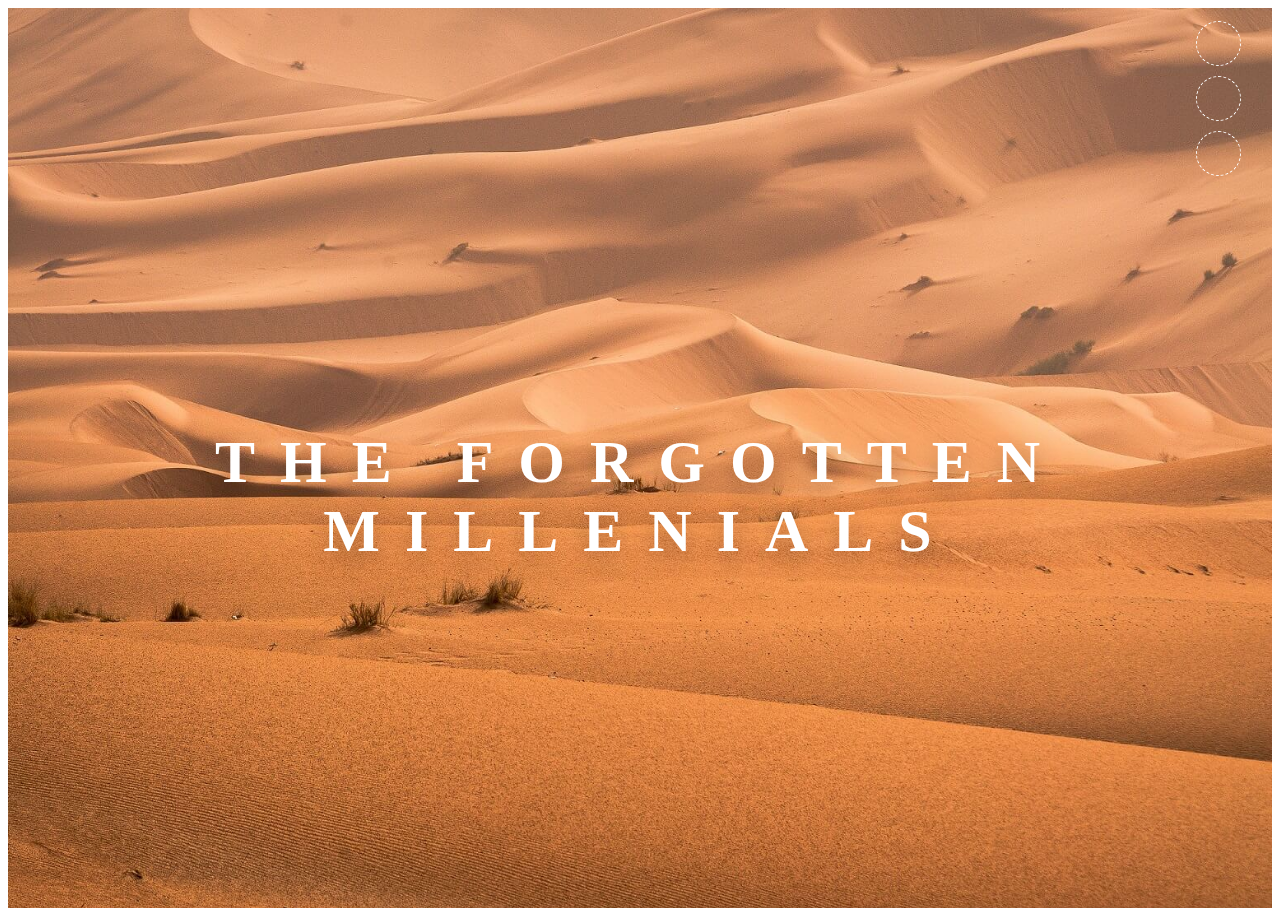
==== index.html @ 2a6d8947 "Initial commit" ====
<!DOCTYPE html>
<html lang="en" dir="ltr">
  <head>
    <link rel="stylesheet" href="master1.css">
    <meta charset="utf-8">
    <title>Weroneus</title>
  </head>
  <body>
    <div class="main-content">
  <div class="concept concept-one">
    <div class="hover hover-1"></div>
    <div class="hover hover-2"></div>
    <div class="hover hover-3"></div>
    <div class="hover hover-4"></div>
    <div class="hover hover-5"></div>
    <div class="hover hover-6"></div>
    <div class="hover hover-7"></div>
    <div class="hover hover-8"></div>
    <div class="hover hover-9"></div>
    <h1>The Forgotten Millenials</h1>
  </div>
  <div class="concept concept-two">
    <div class="hover">
      <h1>D</h1>
    </div>
    <div class="hover">
      <h1>R</h1>
    </div>
    <div class="hover">
      <h1>I</h1>
    </div>
    <div class="hover">
      <h1>V</h1>
    </div>
    <div class="hover">
      <h1>E</h1>
    </div>
    <div class="hover">
      <h1>R</h1>
    </div>
  </div>
  <div class="concept concept-three">
    <div class="word">
      <div class="hover">
        <div></div>
        <div></div>
        <h1>C</h1>
      </div>
      <div class="hover">
        <div></div>
        <div></div>
        <h1>A</h1>
      </div>
      <div class="hover">
        <div></div>
        <div></div>
        <h1>N</h1>
      </div>
      <div class="hover">
        <div></div>
        <div></div>
        <h1>Y</h1>
      </div>
      <div class="hover">
        <div></div>
        <div></div>
        <h1>O</h1>
      </div>
      <div class="hover">
        <div></div>
        <div></div>
        <h1>N</h1>
      </div>
    </div>
  </div>
  <div class="concept concept-four">
    <h1>Glacier</h1>
  </div>
  <div class="concept concept-five">
    <h1 class="word"><span class="char">M</span><span class="char">O</span><span class="char">U</span><span class="char">N</span><span class="char">T</span><span class="char">A</span><span class="char">I</span><span class="char">N</span><span class="char">S</span>
    </h1>
  </div>
  <div class="concept concept-six">
    <h1 class="word"><span class="char">O</span><span class="char">C</span><span class="char">E</span><span class="char">A</span><span class="char">N</span>
    </h1>
  </div>
  <div class="concept concept-seven">
    <h1>fries</h1>
  </div>
  <div class="concept concept-eight">
    <h1 class="word">
      <div class="char" data-content="F">F</div>
      <div class="char" data-content="A">A</div>
      <div class="char" data-content="L">L</div>
      <div class="char" data-content="L">L</div>
      <div class="char" data-content="S">S</div>
    </h1>
  </div>
</div>
</body>
<footer><a href="#" target="_blank"><i class="icon-social-twitter icons"></i></a><a href="#" target="_blank"><i class="icon-social-github icons"></i></a><a href="#" target="_blank"><i class="icon-social-dribbble icons"></i></a></footer>

</html>
---- master1.css ----
body {
  background: #fff;
  font-family: "Comfortaa", sans-serif;
  position: relative;
}

footer {
  text-align: center;
  padding: 1em;
  max-width: 80px;
  position: fixed;
  top: 0;
  right: 25px;
}
footer a {
  text-decoration: none;
  display: inline-block;
  width: 45px;
  height: 45px;
  border-radius: 50%;
  background: transparent;
  border: 1px dashed #fff;
  color: #fff;
  margin: 5px;
}
footer a:hover {
  background: rgba(255, 255, 255, 0.1);
}
footer a .icons {
  margin-top: 12px;
  display: inline-block;
  font-size: 20px;
}

* {
  box-sizing: border-box;
}

.main-content {
  text-align: center;
  text-transform: uppercase;
  scroll-snap-type: y mandatory;
  position: relative;
  height: 100vh;
  overflow-y: scroll;
}

.hover,
.word,
h1 {
  cursor: pointer;
}

h1 {
  position: relative;
  color: #fff;
  font: 900 60px Montserrat;
  text-shadow: 0 10px 25px rgba(0, 0, 0, 0.3);
}

.concept {
  position: relative;
  padding: 5em;
  height: 100vh;
  overflow: hidden;
  scroll-snap-align: center;
}
.concept:before {
  content: "";
  position: absolute;
  width: 100%;
  height: 100%;
  top: 0;
  left: 0;
  background: radial-gradient(rgba(0, 0, 0, 0.3), transparent);
  opacity: 0;
  transition: all 1s cubic-bezier(0.19, 1, 0.22, 1);
}
.concept:hover:before {
  opacity: 0.5;
}

.concept-one {
  display: grid;
  grid: repeat(3, 1fr)/repeat(3, 1fr);
  background: yellow;
  padding: 8em;
  background: url(pics/desert.jpg) no-repeat center center/cover;
}
.concept-one h1 {
  position: absolute;
  margin: auto;
  left: 0;
  right: 0;
  top: 50%;
  margin-top: -30px;
  transition: 0.5s ease;
  z-index: 0;
  letter-spacing: 25px;
}
.concept-one .hover {
  z-index: 1;
}
.concept-one .hover-1:hover ~ h1 {
  left: 30px;
  margin-top: -10px;
}
.concept-one .hover-2:hover ~ h1 {
  margin-top: -10px;
}
.concept-one .hover-3:hover ~ h1 {
  right: 30px;
  margin-top: -10px;
}
.concept-one .hover-4:hover ~ h1 {
  left: 30px;
}
.concept-one .hover-6:hover ~ h1 {
  right: 30px;
}
.concept-one .hover-7:hover ~ h1 {
  left: 30px;
  margin-top: -50px;
}
.concept-one .hover-8:hover ~ h1 {
  margin-top: -50px;
}
.concept-one .hover-9:hover ~ h1 {
  right: 30px;
  margin-top: -50px;
}

.concept-two {
  display: grid;
  grid: 100%/repeat(6, 1fr);
  padding: 5em 15em;
  background: url(pics/forest.jpg) center center/cover;
}
.concept-two .hover {
  position: relative;
  display: grid;
  place-items: center;
}
.concept-two h1 {
  color: transparent;
  text-align: 0 1px 1px;
  -webkit-text-stroke: 2px #fff;
  text-shadow: none;
  transition: 0.3s cubic-bezier(0.175, 0.885, 0.32, 1.275);
}
.concept-two .hover:hover h1 {
  transform: scale(1.5);
  color: #fff;
  -webkit-text-stroke: 2px transparent;
  text-shadow: 0 10px 20px rgba(0, 0, 0, 0.2);
}

.concept-three {
  padding: 5em;
  background: url(pics/canyon.jpg) center center/cover;
}
.concept-three .word {
  display: flex;
  align-items: center;
  max-width: 500px;
  margin: auto;
}
.concept-three .hover {
  flex: 1;
  display: grid;
  height: calc(100vh - 10em);
  grid: repeat(2, 2fr)/100%;
  position: relative;
}
.concept-three .hover div {
  position: relative;
  z-index: 5;
}
.concept-three .hover div:nth-child(1):hover ~ h1 {
  margin-top: -10px;
}
.concept-three .hover div:nth-child(2):hover ~ h1 {
  margin-top: -50px;
}
.concept-three h1 {
  position: absolute;
  margin: auto;
  left: 0;
  right: 0;
  top: 50%;
  margin-top: -30px;
  transition: 0.3s cubic-bezier(0.23, 1, 0.32, 1);
  z-index: 0;
}

.concept-four {
  height: 100vh;
  position: relative;
  display: flex;
  align-items: center;
  justify-content: center;
  letter-spacing: 2em;
  background: url(pics/glacier.jpg) no-repeat center center/cover;
}
.concept-four h1 {
  display: inline-block;
}
.concept-four:hover h1 {
  letter-spacing: 25px;
  transform: scale(1.3);
  transition: 0.5s cubic-bezier(0.175, 0.885, 0.32, 1.275);
}

.concept-five {
  background: url(pics/mountains.jpg) center center/cover;
  display: flex;
  align-items: center;
}
.concept-five .word {
  width: 600px;
  margin: auto;
  display: flex;
  align-items: center;
  justify-content: center;
  height: 80%;
}
.concept-five .word:hover .char:nth-child(even) {
  top: 20px;
}
.concept-five .word:hover .char:nth-child(odd) {
  top: -20px;
}
.concept-five .char {
  flex: 1;
  position: relative;
  display: inline-block;
  top: 0;
  transition: 0.5s cubic-bezier(0.19, 1, 0.22, 1);
}

.concept-six {
  display: flex;
  align-items: center;
  background: url(pics/beach.jpg) top right/cover;
}
.concept-six .word {
  width: 550px;
  margin: auto;
  display: flex;
  align-items: center;
  justify-content: center;
  height: 80%;
}
.concept-six .word:hover .char:nth-child(1) {
  margin-top: -30px;
  transform: rotate(-20deg);
}
.concept-six .word:hover .char:nth-child(2) {
  margin: -40px 0px 0 10px;
  transform: rotate(5deg);
}
.concept-six .word:hover .char:nth-child(3) {
  margin: 15px 0 0 10px;
  transform: rotate(12deg);
}
.concept-six .word:hover .char:nth-child(4) {
  margin: -25px 0 0;
  transform: rotate(5deg);
}
.concept-six .word:hover .char:nth-child(5) {
  margin: -40px 5px 0;
  transform: rotate(-10deg);
}
.concept-six .char {
  flex: 1;
  transition: 0.3s ease-in-out;
  position: relative;
}

.concept-seven {
  background: url(pics/fries.jpg) top center/cover;
  display: flex;
  justify-content: center;
  align-items: center;
}
.concept-seven h1 {
  letter-spacing: 35px;
  position: relative;
}
.concept-seven h1:before {
  content: "fries";
  position: absolute;
  margin: auto;
  left: 0;
  right: 0;
  max-width: 400px;
  color: transparent;
  letter-spacing: 10px;
  text-shadow: none;
}
.concept-seven:hover h1:before {
  transition: 0.6s ease;
  color: rgba(255, 255, 255, 0.8);
  animation: jump-out 0.6s ease forwards;
}

@keyframes jump-out {
  0% {
    opacity: 0;
    transform: scale(1);
  }
  20% {
    opacity: 1;
  }
  100% {
    opacity: 0;
    transform: scale(2);
  }
}
.concept-eight {
  background: url(pics/falls.jpg) center center/cover;
  display: flex;
  align-items: center;
  justify-content: center;
}
.concept-eight .word {
  display: flex;
  align-items: center;
  justify-items: center;
  width: 450px;
  height: 80%;
}
.concept-eight .word:hover .char:before {
  transition: 0.6s ease;
  color: rgba(255, 255, 255, 0.8);
  animation: falls 1s ease forwards;
}
.concept-eight .word:hover .char:nth-child(1):before {
  animation: falls 0.9s ease 0.2s forwards;
}
.concept-eight .word:hover .char:nth-child(2n + 3):before {
  animation: falls 1s ease 0.3s forwards;
}
.concept-eight .char {
  flex: 1;
  position: relative;
}
.concept-eight .char:before {
  content: attr(data-content);
  position: absolute;
  top: 0;
  color: transparent;
  text-shadow: none;
}

@keyframes falls {
  0% {
    opacity: 0;
    top: 0;
  }
  20% {
    opacity: 1;
  }
  100% {
    opacity: 0;
    top: 100px;
  }
}
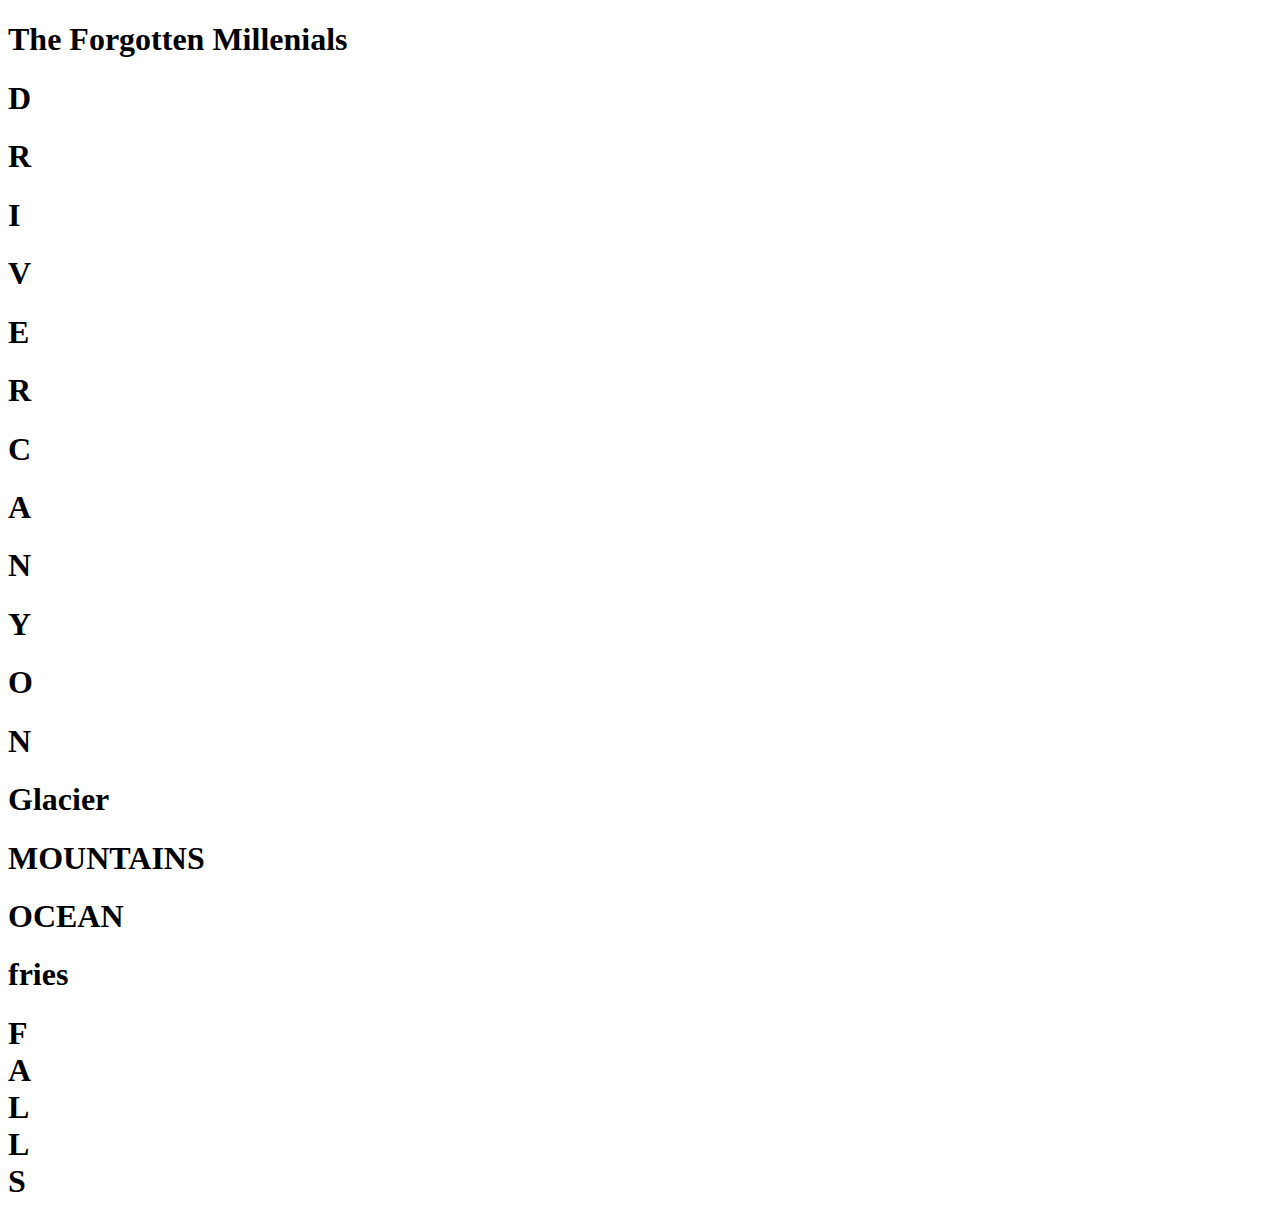
==== commit c549ef1f: "Updated link to CSS stylesheet" ====
--- a/index.html
+++ b/index.html
@@ -1,7 +1,7 @@
 <!DOCTYPE html>
 <html lang="en" dir="ltr">
   <head>
-    <link rel="stylesheet" href="master1.css">
+    <link rel="stylesheet" href="pics/master1.css">
     <meta charset="utf-8">
     <title>Weroneus</title>
   </head>
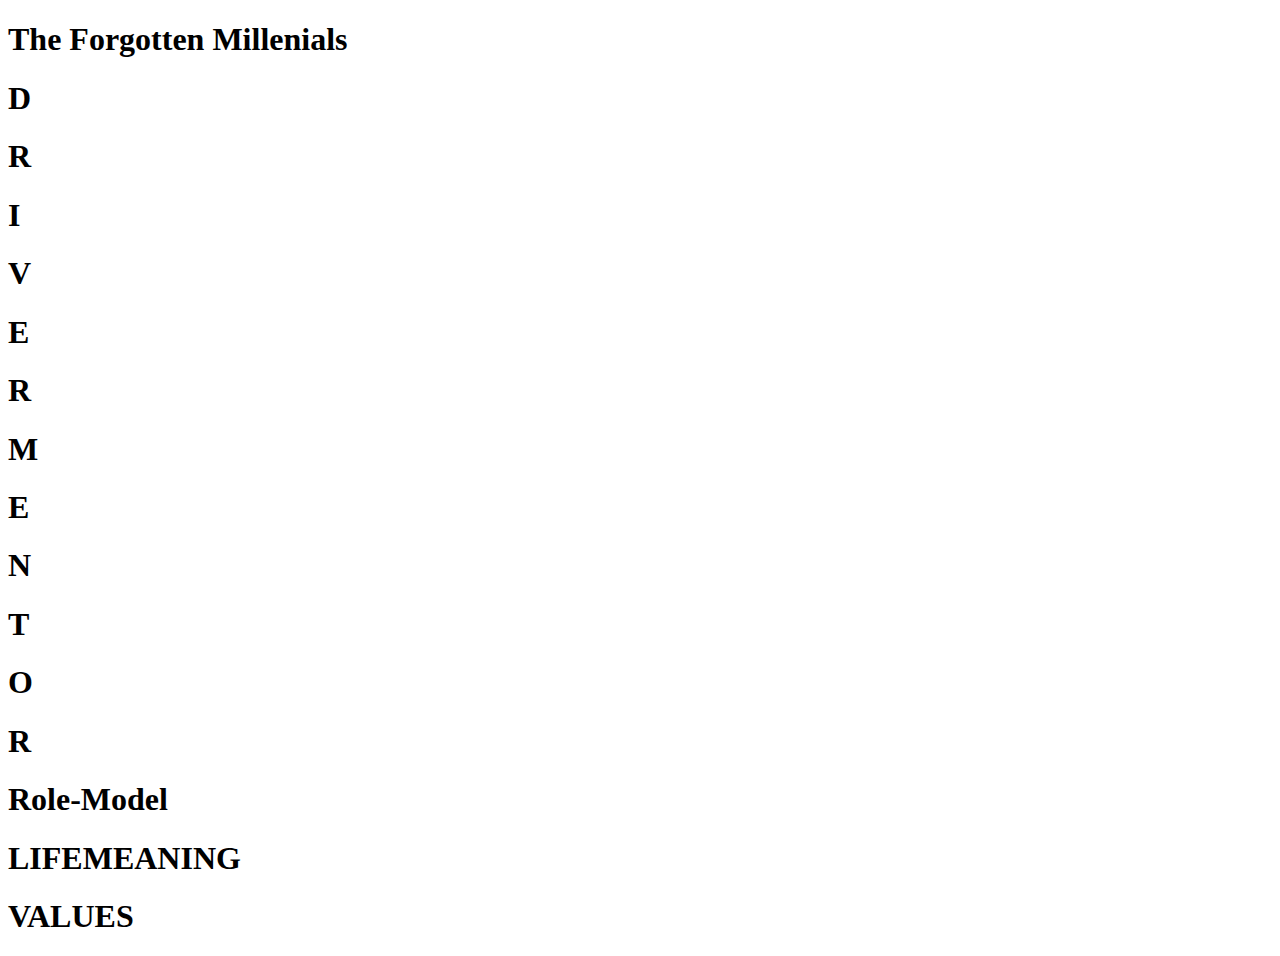
==== commit 64a57c01: "updated extra website pages" ====
--- a/index.html
+++ b/index.html
@@ -1,7 +1,7 @@
 <!DOCTYPE html>
 <html lang="en" dir="ltr">
   <head>
-    <link rel="stylesheet" href="pics/master1.css">
+    <link rel="stylesheet" href="master.css">
     <meta charset="utf-8">
     <title>Weroneus</title>
   </head>
@@ -44,12 +44,12 @@
       <div class="hover">
         <div></div>
         <div></div>
-        <h1>C</h1>
+        <h1>M</h1>
       </div>
       <div class="hover">
         <div></div>
         <div></div>
-        <h1>A</h1>
+        <h1>E</h1>
       </div>
       <div class="hover">
         <div></div>
@@ -59,7 +59,7 @@
       <div class="hover">
         <div></div>
         <div></div>
-        <h1>Y</h1>
+        <h1>T</h1>
       </div>
       <div class="hover">
         <div></div>
@@ -69,22 +69,24 @@
       <div class="hover">
         <div></div>
         <div></div>
-        <h1>N</h1>
+        <h1>R</h1>
       </div>
     </div>
   </div>
   <div class="concept concept-four">
-    <h1>Glacier</h1>
+    <h1>Role-Model</h1>
   </div>
   <div class="concept concept-five">
-    <h1 class="word"><span class="char">M</span><span class="char">O</span><span class="char">U</span><span class="char">N</span><span class="char">T</span><span class="char">A</span><span class="char">I</span><span class="char">N</span><span class="char">S</span>
+    <h1 class="word"><span class="char">L</span><span class="char">I</span><span class="char">F</span><span class="char">E</span><span class="char">M</span><span class="char">E</span>A</span><span class="char">N</span><span class="char">I</span><span class="char">N</span><span class="char">G</span>
     </h1>
   </div>
   <div class="concept concept-six">
-    <h1 class="word"><span class="char">O</span><span class="char">C</span><span class="char">E</span><span class="char">A</span><span class="char">N</span>
+    <h1 class="word"><span class="char">V</span><span class="char">A</span><span class="char">L</span><span class="char">U</span><span class="char">E</span><span class="char">S</span>
     </h1>
   </div>
-  <div class="concept concept-seven">
+<!--  Commenting out different sections of this website
+
+<div class="concept concept-seven">
     <h1>fries</h1>
   </div>
   <div class="concept concept-eight">
@@ -96,7 +98,8 @@
       <div class="char" data-content="S">S</div>
     </h1>
   </div>
-</div>
+</div> -->
+
 </body>
 <footer><a href="#" target="_blank"><i class="icon-social-twitter icons"></i></a><a href="#" target="_blank"><i class="icon-social-github icons"></i></a><a href="#" target="_blank"><i class="icon-social-dribbble icons"></i></a></footer>
 
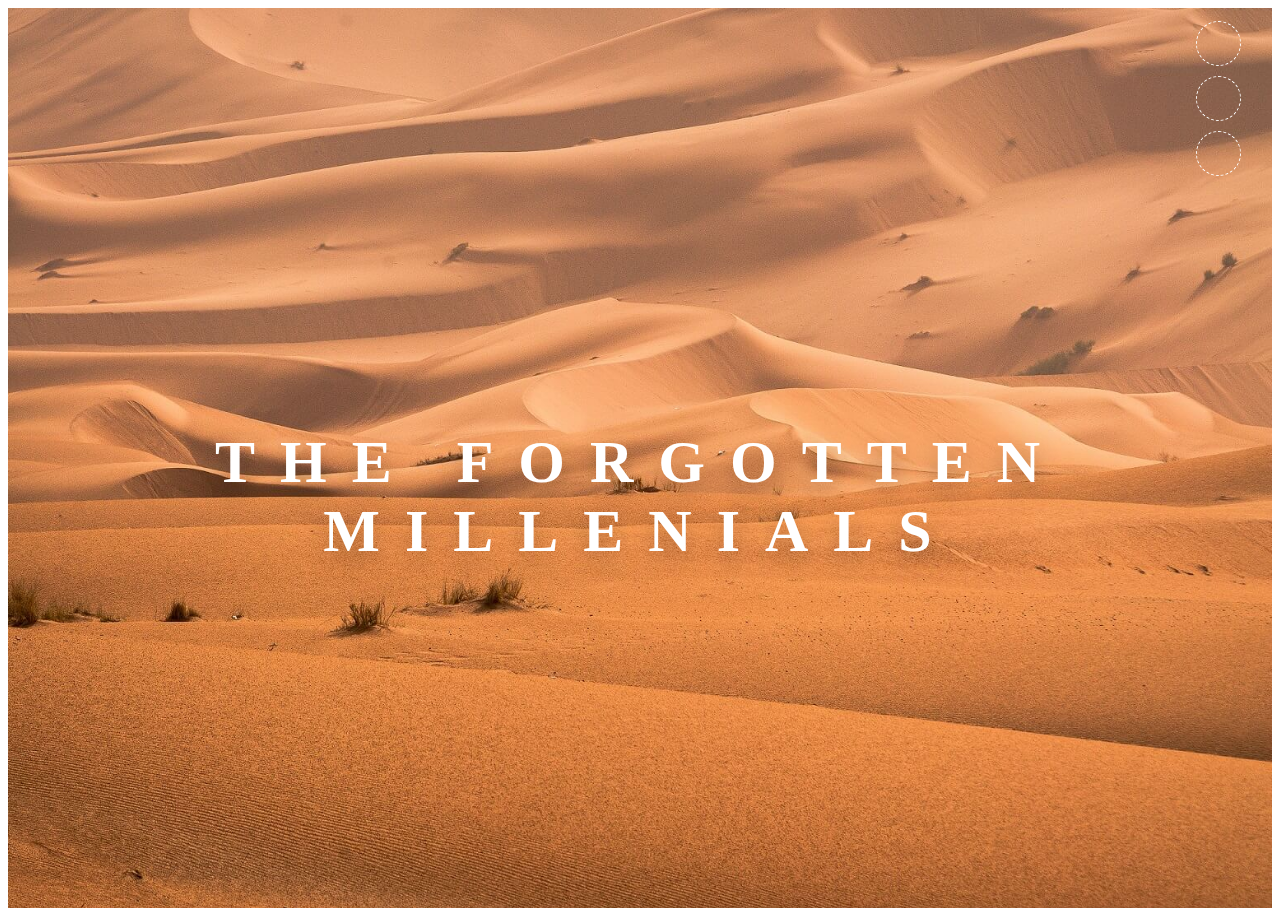
==== commit d95b77f6: "Embedded Styles inside html doc" ====
--- a/index.html
+++ b/index.html
@@ -1,9 +1,381 @@
 <!DOCTYPE html>
 <html lang="en" dir="ltr">
   <head>
-    <link rel="stylesheet" href="master.css">
+    <!-- Commented out Link to style sheet>
+    <link rel="stylesheet" href="master.css"> -->
     <meta charset="utf-8">
     <title>Weroneus</title>
+    <style>
+    body {
+  background: #fff;
+  font-family: "Comfortaa", sans-serif;
+  position: relative;
+}
+
+footer {
+  text-align: center;
+  padding: 1em;
+  max-width: 80px;
+  position: fixed;
+  top: 0;
+  right: 25px;
+}
+footer a {
+  text-decoration: none;
+  display: inline-block;
+  width: 45px;
+  height: 45px;
+  border-radius: 50%;
+  background: transparent;
+  border: 1px dashed #fff;
+  color: #fff;
+  margin: 5px;
+}
+footer a:hover {
+  background: rgba(255, 255, 255, 0.1);
+}
+footer a .icons {
+  margin-top: 12px;
+  display: inline-block;
+  font-size: 20px;
+}
+
+* {
+  box-sizing: border-box;
+}
+
+.main-content {
+  text-align: center;
+  text-transform: uppercase;
+  scroll-snap-type: y mandatory;
+  position: relative;
+  height: 100vh;
+  overflow-y: scroll;
+}
+
+.hover,
+.word,
+h1 {
+  cursor: pointer;
+}
+
+h1 {
+  position: relative;
+  color: #fff;
+  font: 900 60px Montserrat;
+  text-shadow: 0 10px 25px rgba(0, 0, 0, 0.3);
+}
+
+.concept {
+  position: relative;
+  padding: 5em;
+  height: 100vh;
+  overflow: hidden;
+  scroll-snap-align: center;
+}
+.concept:before {
+  content: "";
+  position: absolute;
+  width: 100%;
+  height: 100%;
+  top: 0;
+  left: 0;
+  background: radial-gradient(rgba(0, 0, 0, 0.3), transparent);
+  opacity: 0;
+  transition: all 1s cubic-bezier(0.19, 1, 0.22, 1);
+}
+.concept:hover:before {
+  opacity: 0.5;
+}
+
+.concept-one {
+  display: grid;
+  grid: repeat(3, 1fr)/repeat(3, 1fr);
+  background: yellow;
+  padding: 8em;
+  background: url(pics/desert.jpg) no-repeat center center/cover;
+}
+.concept-one h1 {
+  position: absolute;
+  margin: auto;
+  left: 0;
+  right: 0;
+  top: 50%;
+  margin-top: -30px;
+  transition: 0.5s ease;
+  z-index: 0;
+  letter-spacing: 25px;
+}
+.concept-one .hover {
+  z-index: 1;
+}
+.concept-one .hover-1:hover ~ h1 {
+  left: 30px;
+  margin-top: -10px;
+}
+.concept-one .hover-2:hover ~ h1 {
+  margin-top: -10px;
+}
+.concept-one .hover-3:hover ~ h1 {
+  right: 30px;
+  margin-top: -10px;
+}
+.concept-one .hover-4:hover ~ h1 {
+  left: 30px;
+}
+.concept-one .hover-6:hover ~ h1 {
+  right: 30px;
+}
+.concept-one .hover-7:hover ~ h1 {
+  left: 30px;
+  margin-top: -50px;
+}
+.concept-one .hover-8:hover ~ h1 {
+  margin-top: -50px;
+}
+.concept-one .hover-9:hover ~ h1 {
+  right: 30px;
+  margin-top: -50px;
+}
+
+.concept-two {
+  display: grid;
+  grid: 100%/repeat(6, 1fr);
+  padding: 5em 15em;
+  background: url(pics/forest.jpg) center center/cover;
+}
+.concept-two .hover {
+  position: relative;
+  display: grid;
+  place-items: center;
+}
+.concept-two h1 {
+  color: transparent;
+  text-align: 0 1px 1px;
+  -webkit-text-stroke: 2px #fff;
+  text-shadow: none;
+  transition: 0.3s cubic-bezier(0.175, 0.885, 0.32, 1.275);
+}
+.concept-two .hover:hover h1 {
+  transform: scale(1.5);
+  color: #fff;
+  -webkit-text-stroke: 2px transparent;
+  text-shadow: 0 10px 20px rgba(0, 0, 0, 0.2);
+}
+
+.concept-three {
+  padding: 5em;
+  background: url(pics/canyon.jpg) center center/cover;
+}
+.concept-three .word {
+  display: flex;
+  align-items: center;
+  max-width: 500px;
+  margin: auto;
+}
+.concept-three .hover {
+  flex: 1;
+  display: grid;
+  height: calc(100vh - 10em);
+  grid: repeat(2, 2fr)/100%;
+  position: relative;
+}
+.concept-three .hover div {
+  position: relative;
+  z-index: 5;
+}
+.concept-three .hover div:nth-child(1):hover ~ h1 {
+  margin-top: -10px;
+}
+.concept-three .hover div:nth-child(2):hover ~ h1 {
+  margin-top: -50px;
+}
+.concept-three h1 {
+  position: absolute;
+  margin: auto;
+  left: 0;
+  right: 0;
+  top: 50%;
+  margin-top: -30px;
+  transition: 0.3s cubic-bezier(0.23, 1, 0.32, 1);
+  z-index: 0;
+}
+
+.concept-four {
+  height: 100vh;
+  position: relative;
+  display: flex;
+  align-items: center;
+  justify-content: center;
+  letter-spacing: 2em;
+  background: url(pics/glacier.jpg) no-repeat center center/cover;
+}
+.concept-four h1 {
+  display: inline-block;
+}
+.concept-four:hover h1 {
+  letter-spacing: 25px;
+  transform: scale(1.3);
+  transition: 0.5s cubic-bezier(0.175, 0.885, 0.32, 1.275);
+}
+
+.concept-five {
+  background: url(pics/mountains.jpg) center center/cover;
+  display: flex;
+  align-items: center;
+}
+.concept-five .word {
+  width: 600px;
+  margin: auto;
+  display: flex;
+  align-items: center;
+  justify-content: center;
+  height: 80%;
+}
+.concept-five .word:hover .char:nth-child(even) {
+  top: 20px;
+}
+.concept-five .word:hover .char:nth-child(odd) {
+  top: -20px;
+}
+.concept-five .char {
+  flex: 1;
+  position: relative;
+  display: inline-block;
+  top: 0;
+  transition: 0.5s cubic-bezier(0.19, 1, 0.22, 1);
+}
+
+.concept-six {
+  display: flex;
+  align-items: center;
+  background: url(pics/beach.jpg) top right/cover;
+}
+.concept-six .word {
+  width: 550px;
+  margin: auto;
+  display: flex;
+  align-items: center;
+  justify-content: center;
+  height: 80%;
+}
+.concept-six .word:hover .char:nth-child(1) {
+  margin-top: -30px;
+  transform: rotate(-20deg);
+}
+.concept-six .word:hover .char:nth-child(2) {
+  margin: -40px 0px 0 10px;
+  transform: rotate(5deg);
+}
+.concept-six .word:hover .char:nth-child(3) {
+  margin: 15px 0 0 10px;
+  transform: rotate(12deg);
+}
+.concept-six .word:hover .char:nth-child(4) {
+  margin: -25px 0 0;
+  transform: rotate(5deg);
+}
+.concept-six .word:hover .char:nth-child(5) {
+  margin: -40px 5px 0;
+  transform: rotate(-10deg);
+}
+.concept-six .char {
+  flex: 1;
+  transition: 0.3s ease-in-out;
+  position: relative;
+}
+
+.concept-seven {
+  background: url(pics/fries.jpg) top center/cover;
+  display: flex;
+  justify-content: center;
+  align-items: center;
+}
+.concept-seven h1 {
+  letter-spacing: 35px;
+  position: relative;
+}
+.concept-seven h1:before {
+  content: "fries";
+  position: absolute;
+  margin: auto;
+  left: 0;
+  right: 0;
+  max-width: 400px;
+  color: transparent;
+  letter-spacing: 10px;
+  text-shadow: none;
+}
+.concept-seven:hover h1:before {
+  transition: 0.6s ease;
+  color: rgba(255, 255, 255, 0.8);
+  animation: jump-out 0.6s ease forwards;
+}
+
+@keyframes jump-out {
+  0% {
+    opacity: 0;
+    transform: scale(1);
+  }
+  20% {
+    opacity: 1;
+  }
+  100% {
+    opacity: 0;
+    transform: scale(2);
+  }
+}
+.concept-eight {
+  background: url(pics/falls.jpg) center center/cover;
+  display: flex;
+  align-items: center;
+  justify-content: center;
+}
+.concept-eight .word {
+  display: flex;
+  align-items: center;
+  justify-items: center;
+  width: 450px;
+  height: 80%;
+}
+.concept-eight .word:hover .char:before {
+  transition: 0.6s ease;
+  color: rgba(255, 255, 255, 0.8);
+  animation: falls 1s ease forwards;
+}
+.concept-eight .word:hover .char:nth-child(1):before {
+  animation: falls 0.9s ease 0.2s forwards;
+}
+.concept-eight .word:hover .char:nth-child(2n + 3):before {
+  animation: falls 1s ease 0.3s forwards;
+}
+.concept-eight .char {
+  flex: 1;
+  position: relative;
+}
+.concept-eight .char:before {
+  content: attr(data-content);
+  position: absolute;
+  top: 0;
+  color: transparent;
+  text-shadow: none;
+}
+
+@keyframes falls {
+  0% {
+    opacity: 0;
+    top: 0;
+  }
+  20% {
+    opacity: 1;
+  }
+  100% {
+    opacity: 0;
+    top: 100px;
+  }
+}
+
+    </style>
   </head>
   <body>
     <div class="main-content">
